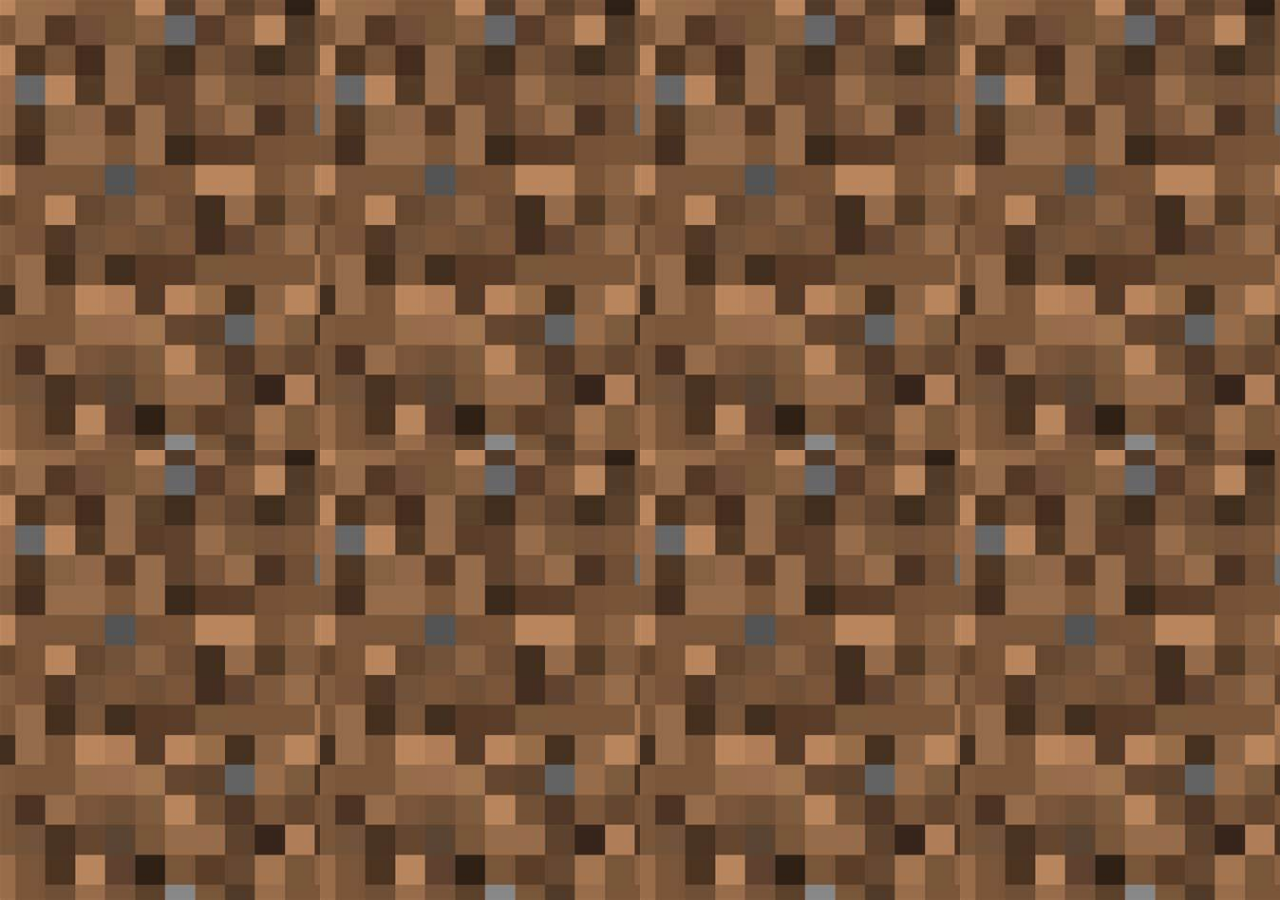
==== index.html @ 762b959f "Add files via upload" ====
<!DOCTYPE html>
<html lang="en">

<head>
    <meta charset="UTF-8">
    <title>导航栏示例</title>
    <style>
        * {
            margin: 0;
            padding: 0;
            box-sizing: border-box;
        }

        body {
            display: flex;
            justify-content: center;
            align-items: center;
            min-height: 100vh;
            overflow: hidden;
            background-color: black;
            position: relative;
            cursor: url('image/favicon.ico'), auto;
        }

        .logo {
            position: absolute;
            top: 50%;
            left: 50%;
            transform: translate(-50%, -50%);
            width: 60%;
            height: auto;
            z-index: 1;
            /* Logo should be on the bottom layer */
        }

        .logo img {
            width: 100%;
            height: auto;
        }

        #container {
            display: flex;
            flex-wrap: wrap;
            width: 100%;
            height: 100%;
            position: absolute;
            top: 0;
            left: 0;
            z-index: 2;
            /* Container should be on the top layer */
        }

        .box {
            width: calc(100% / 4);
            /* Adjust this to change the number of boxes per row */
            height: calc(100% / 2);
            /* Adjust this to change the number of boxes per column */
            background-image: url("image/泥土2.jpg");
            /* Replace with the initial image URL */
            background-size: cover;
            position: relative;
            transition: transform 0.5s, opacity 0.5s;
            z-index: 3;
            /* Ensure boxes are above the logo */
        }

        .box.hidden {
            transform: translateY(100%);
            opacity: 0;
            pointer-events: none;
            /* Make hidden boxes not block clicks */
        }
    </style>
</head>

<body>
    <div class="logo">
        <a href="/html/HomePage.html">
            <img src="image/Minecraft_franchise_logo.svg" alt="Minecraft Logo">
        </a>
    </div>
    <div id="container"></div>
    <script>
        let container = document.getElementById('container');
        let rows = 4; // Number of rows
        let cols = 2; // Number of columns
        let count = rows * cols;

        let j = 0

        for (let i = 0; i < count; i++) {
            let box = document.createElement('div');
            box.className = 'box';
            box.addEventListener('click', function () {
                this.classList.add('hidden');
                j++
                if (j > count / 2) {
                    location.href = "/html/HomePage.html";
                }
            });
            container.appendChild(box);
        }

        obox1.onmousemove = function () {
            this.style.cursor = 'url(image/favicon.ico),auto'
        }
    </script>

</body>

</html>
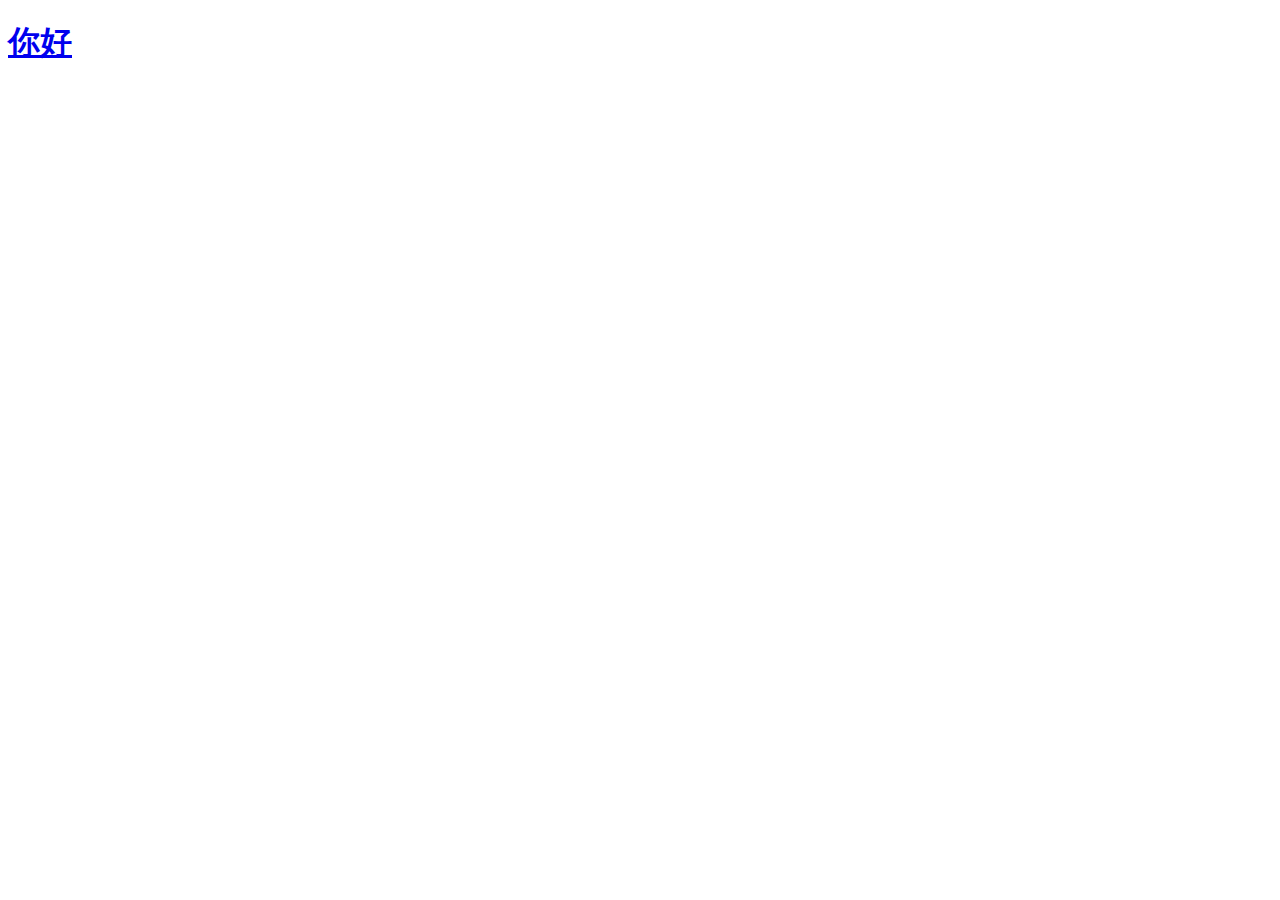
==== commit 500a0f1c: "Update index.html" ====
--- a/index.html
+++ b/index.html
@@ -3,109 +3,15 @@
 
 <head>
     <meta charset="UTF-8">
-    <title>导航栏示例</title>
-    <style>
-        * {
-            margin: 0;
-            padding: 0;
-            box-sizing: border-box;
-        }
-
-        body {
-            display: flex;
-            justify-content: center;
-            align-items: center;
-            min-height: 100vh;
-            overflow: hidden;
-            background-color: black;
-            position: relative;
-            cursor: url('image/favicon.ico'), auto;
-        }
-
-        .logo {
-            position: absolute;
-            top: 50%;
-            left: 50%;
-            transform: translate(-50%, -50%);
-            width: 60%;
-            height: auto;
-            z-index: 1;
-            /* Logo should be on the bottom layer */
-        }
-
-        .logo img {
-            width: 100%;
-            height: auto;
-        }
-
-        #container {
-            display: flex;
-            flex-wrap: wrap;
-            width: 100%;
-            height: 100%;
-            position: absolute;
-            top: 0;
-            left: 0;
-            z-index: 2;
-            /* Container should be on the top layer */
-        }
-
-        .box {
-            width: calc(100% / 4);
-            /* Adjust this to change the number of boxes per row */
-            height: calc(100% / 2);
-            /* Adjust this to change the number of boxes per column */
-            background-image: url("image/泥土2.jpg");
-            /* Replace with the initial image URL */
-            background-size: cover;
-            position: relative;
-            transition: transform 0.5s, opacity 0.5s;
-            z-index: 3;
-            /* Ensure boxes are above the logo */
-        }
-
-        .box.hidden {
-            transform: translateY(100%);
-            opacity: 0;
-            pointer-events: none;
-            /* Make hidden boxes not block clicks */
-        }
-    </style>
+    <meta name="viewport" content="width=device-width, initial-scale=1.0">
+    <title>Document</title>
 </head>
 
 <body>
-    <div class="logo">
-        <a href="/html/HomePage.html">
-            <img src="image/Minecraft_franchise_logo.svg" alt="Minecraft Logo">
-        </a>
-    </div>
-    <div id="container"></div>
-    <script>
-        let container = document.getElementById('container');
-        let rows = 4; // Number of rows
-        let cols = 2; // Number of columns
-        let count = rows * cols;
-
-        let j = 0
-
-        for (let i = 0; i < count; i++) {
-            let box = document.createElement('div');
-            box.className = 'box';
-            box.addEventListener('click', function () {
-                this.classList.add('hidden');
-                j++
-                if (j > count / 2) {
-                    location.href = "/html/HomePage.html";
-                }
-            });
-            container.appendChild(box);
-        }
-
-        obox1.onmousemove = function () {
-            this.style.cursor = 'url(image/favicon.ico),auto'
-        }
-    </script>
+    <a href="html/HomePage.html">
+        <h1>你好</h1>
+    </a>
 
 </body>
 
-</html>+</html>
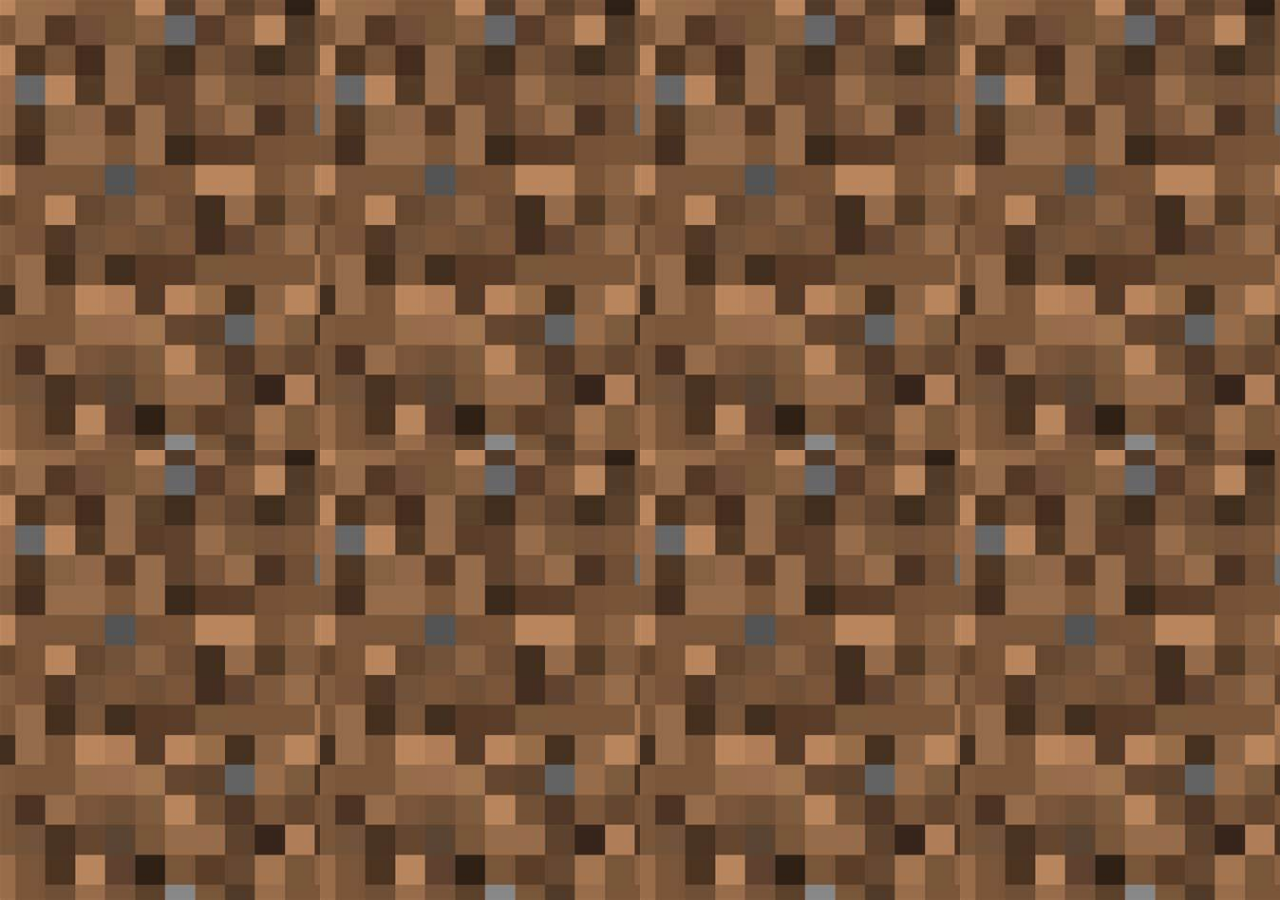
==== commit dda30328: "Update index.html" ====
--- a/index.html
+++ b/index.html
@@ -3,14 +3,108 @@
 
 <head>
     <meta charset="UTF-8">
-    <meta name="viewport" content="width=device-width, initial-scale=1.0">
-    <title>Document</title>
+    <title>导航栏示例</title>
+    <style>
+        * {
+            margin: 0;
+            padding: 0;
+            box-sizing: border-box;
+        }
+
+        body {
+            display: flex;
+            justify-content: center;
+            align-items: center;
+            min-height: 100vh;
+            overflow: hidden;
+            background-color: black;
+            position: relative;
+            cursor: url('image/favicon.ico'), auto;
+        }
+
+        .logo {
+            position: absolute;
+            top: 50%;
+            left: 50%;
+            transform: translate(-50%, -50%);
+            width: 60%;
+            height: auto;
+            z-index: 1;
+            /* Logo should be on the bottom layer */
+        }
+
+        .logo img {
+            width: 100%;
+            height: auto;
+        }
+
+        #container {
+            display: flex;
+            flex-wrap: wrap;
+            width: 100%;
+            height: 100%;
+            position: absolute;
+            top: 0;
+            left: 0;
+            z-index: 2;
+            /* Container should be on the top layer */
+        }
+
+        .box {
+            width: calc(100% / 4);
+            /* Adjust this to change the number of boxes per row */
+            height: calc(100% / 2);
+            /* Adjust this to change the number of boxes per column */
+            background-image: url("image/泥土2.jpg");
+            /* Replace with the initial image URL */
+            background-size: cover;
+            position: relative;
+            transition: transform 0.5s, opacity 0.5s;
+            z-index: 3;
+            /* Ensure boxes are above the logo */
+        }
+
+        .box.hidden {
+            transform: translateY(100%);
+            opacity: 0;
+            pointer-events: none;
+            /* Make hidden boxes not block clicks */
+        }
+    </style>
 </head>
 
 <body>
-    <a href="html/HomePage.html">
-        <h1>你好</h1>
-    </a>
+    <div class="logo">
+        <a href="html/HomePage.html">
+            <img src="image/Minecraft_franchise_logo.svg" alt="Minecraft Logo">
+        </a>
+    </div>
+    <div id="container"></div>
+    <script>
+        let container = document.getElementById('container');
+        let rows = 4; // Number of rows
+        let cols = 2; // Number of columns
+        let count = rows * cols;
+
+        let j = 0
+
+        for (let i = 0; i < count; i++) {
+            let box = document.createElement('div');
+            box.className = 'box';
+            box.addEventListener('click', function () {
+                this.classList.add('hidden');
+                j++
+                if (j > count / 2) {
+                    location.href = "/WebMinecraft/html/HomePage.html";
+                }
+            });
+            container.appendChild(box);
+        }
+
+        obox1.onmousemove = function () {
+            this.style.cursor = 'url(image/favicon.ico),auto'
+        }
+    </script>
 
 </body>
 
